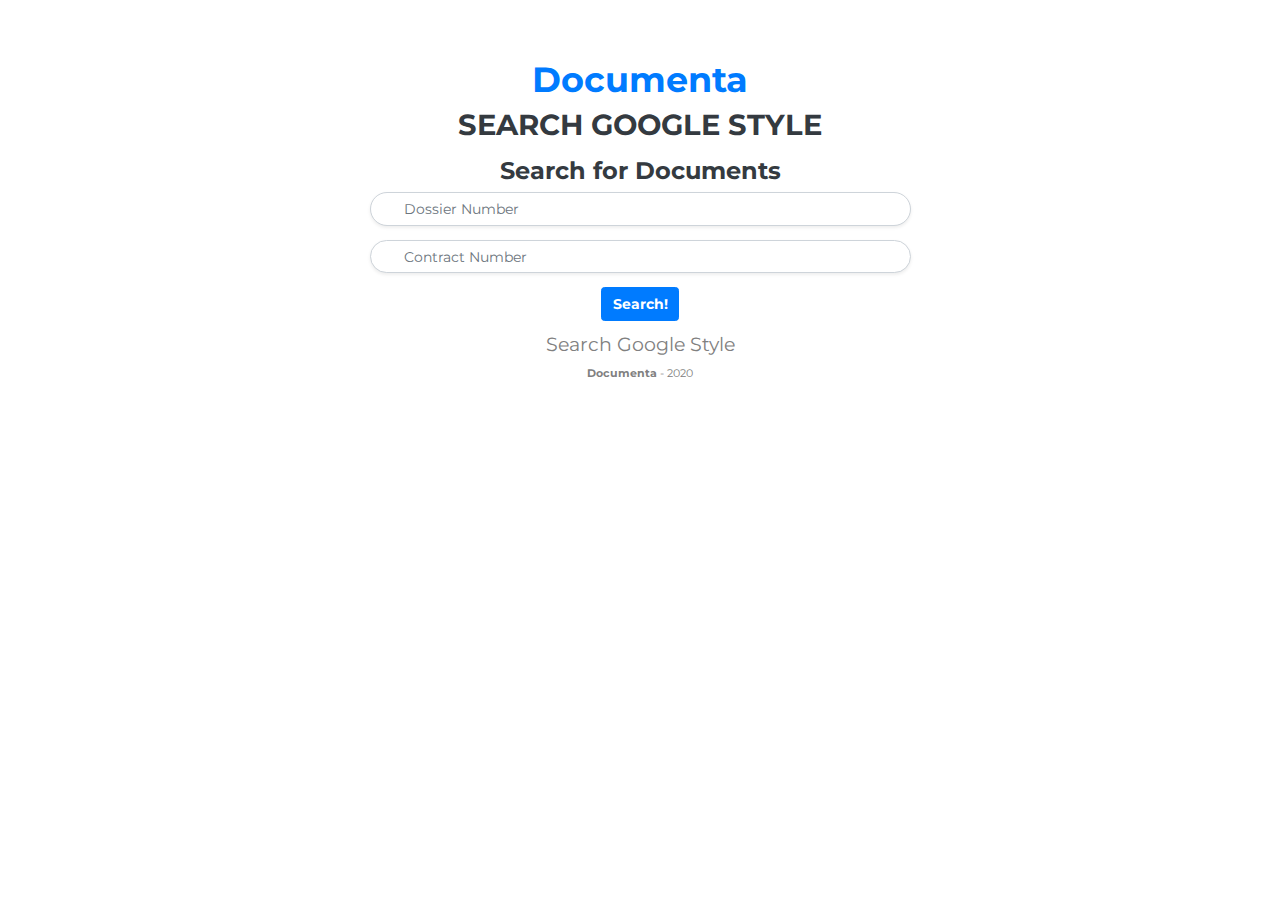
==== index.html @ 70a6fd19 "Add files via upload" ====
<!DOCTYPE html>
<html lang="en">
<head>
    <meta charset="UTF-8">
    <meta name="viewport" content="width=device-width, initial-scale=1.0">
    <meta http-equiv="X-UA-Compatible" content="ie=edge">
    <title>Search Page</title>
    <link rel="stylesheet" href="https://stackpath.bootstrapcdn.com/bootstrap/4.4.1/css/bootstrap.min.css" integrity="sha384-Vkoo8x4CGsO3+Hhxv8T/Q5PaXtkKtu6ug5TOeNV6gBiFeWPGFN9MuhOf23Q9Ifjh" crossorigin="anonymous">
    <link rel="stylesheet" href="https://use.fontawesome.com/releases/v5.7.0/css/all.css" integrity="sha384-lZN37f5QGtY3VHgisS14W3ExzMWZxybE1SJSEsQp9S+oqd12jhcu+A56Ebc1zFSJ" crossorigin="anonymous">
    <link rel="stylesheet" href="css/main.css">
    <script src="js/main.js"></script>
</head>
<body onload="ajaxToJsonData();">
    <main>
        <nav class="text-right text-primary p-2">
            <ul class="list-inline m-md-3">
                <li class="list-inline-item"><i class="fas fa-user"></i></li>
                <li class="list-inline-item"><i class="fas fa-calendar-alt"></i></li>
                <li class="list-inline-item"><i class="fas fa-star"></i></li>
            </ul>
        </nav>
        <article class="container text-center">
            <header>
                <h1 class="text-primary"><strong>Documenta</strong></h1>
                <h2 class="text-uppercase"><strong>Search Google Style</strong></h2>
            </header>
            <form id="mainForm" onsubmit="postTheSearchResults(this, event)" class="mx-auto p-2" autocomplete="off">
                <h3><strong>Search for Documents</strong></h3>
                <div class="form-group has-search">
                    <i class="fa fa-search form-control-feedback"></i>
                    <input type="search" name="Dossier" placeholder="Dossier Number" class="form-control rounded-pill shadow-sm">
                    <div id="matchList" class="list-group text-left position-absolute z-index-3"></div>
                </div>
                <div class="form-group has-search">
                    <i class="fa fa-search form-control-feedback"></i>
                    <input type="search" name="Contract" placeholder="Contract Number" class="form-control rounded-pill shadow-sm">
                </div>
                <button type="submit" class="btn btn-primary"><i class="fas fa-search"></i> <strong>Search!</strong></button>
            </form>
            <section id="dossier" class="d-none">
                <header>
                    <h3>Dossier List</h3>
                </header>
                <table class="table table-hover table-sm table-responsive-sm">
                    <thead class="thead-dark">
                        <tr>
                            <th>Nr.</th>
                            <th>Date</th>
                            <th>Requester</th>
                            <th>Broker</th>
                            <th>Customer</th>
                            <th>Value</th>
                            <th>Location</th>
                            <th>Attribute 01</th>
                            <th>Attribute 02</th>
                        </tr>
                    </thead>
                    <tbody>
                    </tbody>
                </table>
            </section>
            <section id="contract" class="d-none">
                <header>
                    <h3>Contract List</h3>
                </header>
                <table class="table table-hover table-sm table-responsive-sm">
                    <thead class="thead-dark">
                        <tr>
                            <th>Number</th>
                            <th>Date</th>
                            <th>Requester</th>
                            <th>Broker</th>
                            <th>Customer</th>
                            <th>Value</th>
                            <th>Location</th>
                            <th>Attribute 01</th>
                            <th>Attribute 02</th>
                        </tr>
                    </thead>
                    <tbody>
                        <tr>
                            <th scope="row">1</th>
                            <td>Alt</td>
                            <td>Alt</td>
                            <td>Alt</td>
                            <td>Alt</td>
                            <td>Alt</td>
                            <td>Alt</td>
                            <td>Alt</td>
                            <td>Alt</td>
                        </tr>
                        <tr>
                            <th scope="row">2</th>
                            <td>Alt</td>
                            <td>Alt</td>
                            <td>Alt</td>
                            <td>Alt</td>
                            <td>Alt</td>
                            <td>Alt</td>
                            <td>Alt</td>
                            <td>Alt</td>
                        </tr>
                        <tr>
                            <th scope="row">3</th>
                            <td>Alt</td>
                            <td>Alt</td>
                            <td>Alt</td>
                            <td>Alt</td>
                            <td>Alt</td>
                            <td>Alt</td>
                            <td>Alt</td>
                            <td>Alt</td>
                        </tr>
                    </tbody>
                </table>
            </section>
        </article>
    </main>
    <footer class="mb-0 text-center">
        <h3><small>Search Google Style</small></h3>
        <p><small><strong>Documenta</strong> - 2020 <i class="far fa-copyright"></i></small></p>
    </footer>
</body>
</html>
---- css/main.css ----
@import url('https://fonts.googleapis.com/css?family=Montserrat&display=swap');

/* Do The Text Responsive! */

html {
    font-size: 14px;
  }
  @media (min-width: 768px) {
    html {
      font-size: 14px;
    }
  }
  @media (min-width: 992px) {
    html {
      font-size: 14px;
    }

    form#mainForm{
      max-width: 50%;
    }
  }
  
  h1, .h1 {
    font-size: 2.48832rem;
  }
  
  h2, .h2 {
    font-size: 2.0736rem;
  }
  
  h3, .h3 {
    font-size: 1.728rem;
  }
  
  h4, .h4 {
    font-size: 1.44rem;
  }
  
  h5, .h5 {
    font-size: 1.2rem;
  }
  
  h6, .h6 {
    font-size: 1rem;
  }
  
  .display-4 {
    font-size: 3.48832rem;
  }
  
  .display-3 {
    font-size: 4.185984rem;
  }
  
  .display-2 {
    font-size: 5.0231808rem;
  }
  
  .display-1 {
    font-size: 6.02781696rem;
  }
  
  @media (min-width: 768px) {
    h1, .h1 {
      font-size: 2.48832rem;
    }
  
    h2, .h2 {
      font-size: 2.0736rem;
    }
  
    h3, .h3 {
      font-size: 1.728rem;
    }
  
    h4, .h4 {
      font-size: 1.44rem;
    }
  
    h5, .h5 {
      font-size: 1.2rem;
    }
  
    h6, .h6 {
      font-size: 1rem;
    }
  }

/* End */

body{
  font: normal 14px/120% "Montserrat", sans-serif;
  color: #343a40;
}

table,
thead,
tr,
tbody,
th,
td {
  text-align: center;
  vertical-align: middle;
}

#matchList{
  z-index: 3;
}

section{
  padding: 10px;
}

section table tbody{
  cursor: pointer;
}

footer{
    color: gray;
}

/* Bootstrap 4 text input with search icon */

.has-search .form-control {
    padding-left: 2.375rem;
}

.has-search .form-control-feedback {
    position: absolute;
    z-index: 2;
    display: block;
    width: 2.375rem;
    height: 2.375rem;
    line-height: 2.375rem;
    text-align: center;
    pointer-events: none;
    color: #aaa;
}
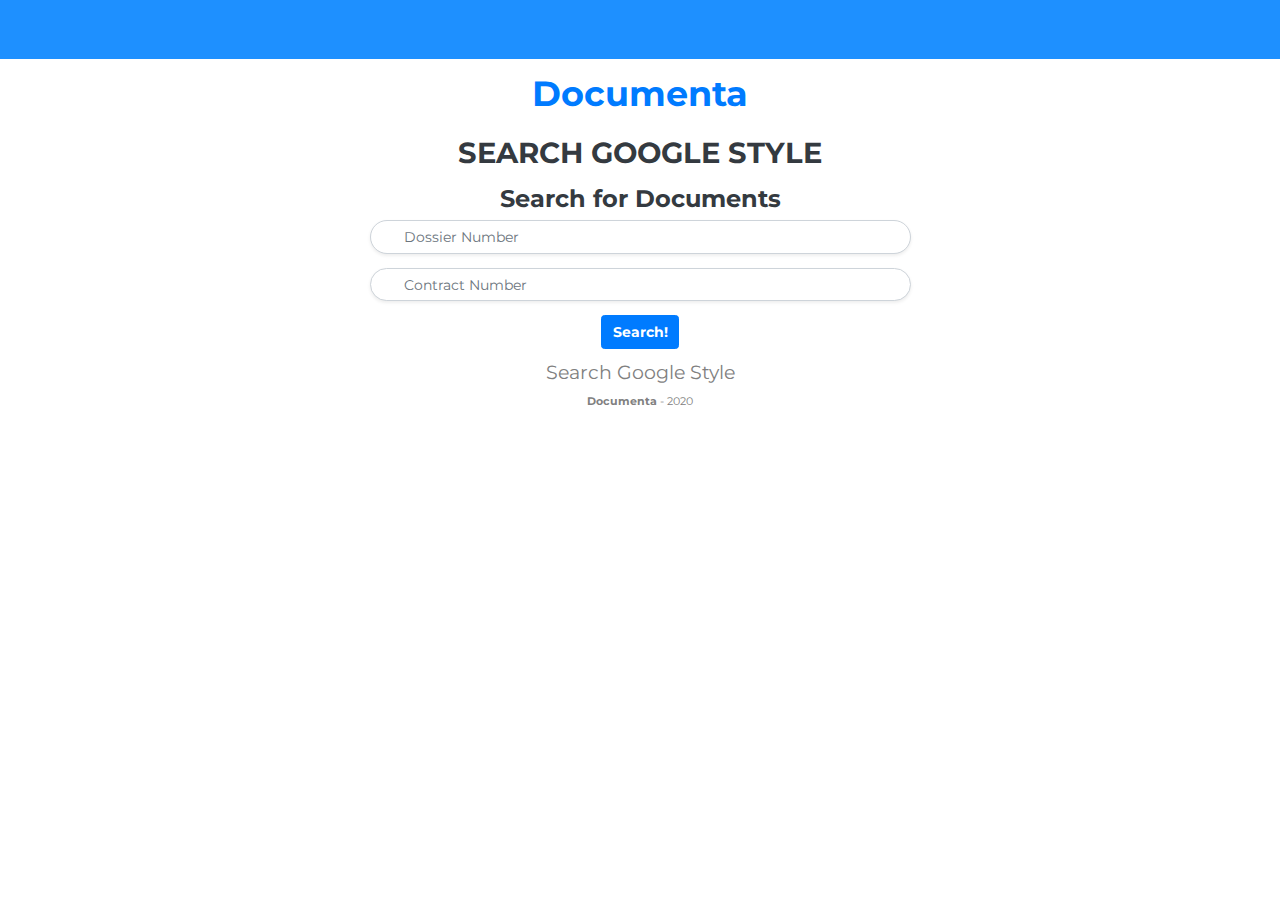
==== commit dd8d7dab: "Add files via upload" ====
--- a/index.html
+++ b/index.html
@@ -12,7 +12,7 @@
 </head>
 <body onload="ajaxToJsonData();">
     <main>
-        <nav class="text-right text-primary p-2">
+        <nav class="text-right text-light p-2">
             <ul class="list-inline m-md-3">
                 <li class="list-inline-item"><i class="fas fa-user"></i></li>
                 <li class="list-inline-item"><i class="fas fa-calendar-alt"></i></li>
@@ -21,7 +21,7 @@
         </nav>
         <article class="container text-center">
             <header>
-                <h1 class="text-primary"><strong>Documenta</strong></h1>
+                <h1 class="text-primary p-3"><a href="index.html"><strong>Documenta</strong></a></h1>
                 <h2 class="text-uppercase"><strong>Search Google Style</strong></h2>
             </header>
             <form id="mainForm" onsubmit="postTheSearchResults(this, event)" class="mx-auto p-2" autocomplete="off">
@@ -41,7 +41,7 @@
                 <header>
                     <h3>Dossier List</h3>
                 </header>
-                <table class="table table-hover table-sm table-responsive-sm">
+                <table class="table table-hover table-responsive-sm">
                     <thead class="thead-dark">
                         <tr>
                             <th>Nr.</th>
@@ -63,7 +63,7 @@
                 <header>
                     <h3>Contract List</h3>
                 </header>
-                <table class="table table-hover table-sm table-responsive-sm">
+                <table class="table table-hover table-responsive-sm">
                     <thead class="thead-dark">
                         <tr>
                             <th>Number</th>
@@ -77,41 +77,7 @@
                             <th>Attribute 02</th>
                         </tr>
                     </thead>
-                    <tbody>
-                        <tr>
-                            <th scope="row">1</th>
-                            <td>Alt</td>
-                            <td>Alt</td>
-                            <td>Alt</td>
-                            <td>Alt</td>
-                            <td>Alt</td>
-                            <td>Alt</td>
-                            <td>Alt</td>
-                            <td>Alt</td>
-                        </tr>
-                        <tr>
-                            <th scope="row">2</th>
-                            <td>Alt</td>
-                            <td>Alt</td>
-                            <td>Alt</td>
-                            <td>Alt</td>
-                            <td>Alt</td>
-                            <td>Alt</td>
-                            <td>Alt</td>
-                            <td>Alt</td>
-                        </tr>
-                        <tr>
-                            <th scope="row">3</th>
-                            <td>Alt</td>
-                            <td>Alt</td>
-                            <td>Alt</td>
-                            <td>Alt</td>
-                            <td>Alt</td>
-                            <td>Alt</td>
-                            <td>Alt</td>
-                            <td>Alt</td>
-                        </tr>
-                    </tbody>
+                    <tbody></tbody>
                 </table>
             </section>
         </article>
--- a/css/main.css
+++ b/css/main.css
@@ -93,12 +93,16 @@
   color: #343a40;
 }
 
+nav{
+  background-color: dodgerblue;
+}
+
 table,
 thead,
 tr,
 tbody,
 th,
-td {
+td{
   text-align: center;
   vertical-align: middle;
 }
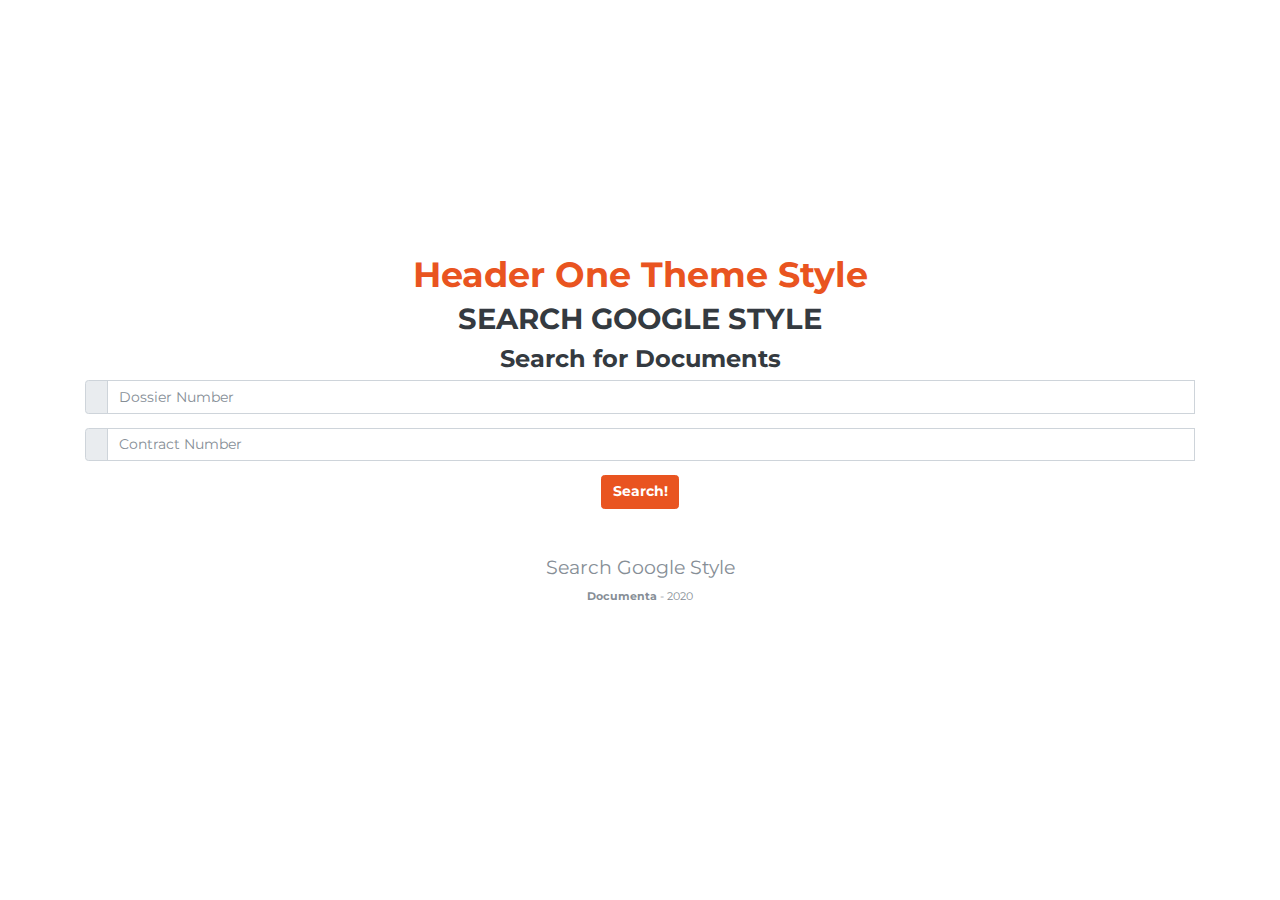
==== commit 8076e9ed: "Add files via upload" ====
--- a/index.html
+++ b/index.html
@@ -7,12 +7,13 @@
     <title>Search Page</title>
     <link rel="stylesheet" href="https://stackpath.bootstrapcdn.com/bootstrap/4.4.1/css/bootstrap.min.css" integrity="sha384-Vkoo8x4CGsO3+Hhxv8T/Q5PaXtkKtu6ug5TOeNV6gBiFeWPGFN9MuhOf23Q9Ifjh" crossorigin="anonymous">
     <link rel="stylesheet" href="https://use.fontawesome.com/releases/v5.7.0/css/all.css" integrity="sha384-lZN37f5QGtY3VHgisS14W3ExzMWZxybE1SJSEsQp9S+oqd12jhcu+A56Ebc1zFSJ" crossorigin="anonymous">
+    <link rel="stylesheet" href="css/bootstrap.css">
     <link rel="stylesheet" href="css/main.css">
     <script src="js/main.js"></script>
 </head>
-<body onload="ajaxToJsonData();">
-    <main>
-        <nav class="text-right text-light p-2">
+<body onload="ajaxToJsonData();" class="row h-100">
+    <main class="col-sm-12 my-auto">
+        <nav class="text-right text-light p-2 d-none">
             <ul class="list-inline m-md-3">
                 <li class="list-inline-item"><i class="fas fa-user"></i></li>
                 <li class="list-inline-item"><i class="fas fa-calendar-alt"></i></li>
@@ -21,23 +22,32 @@
         </nav>
         <article class="container text-center">
             <header>
-                <h1 class="text-primary p-3"><a href="index.html"><strong>Documenta</strong></a></h1>
+                <h1 class="text-primary"><a href="index.html"><strong>Header One Theme Style</strong></a></h1>
                 <h2 class="text-uppercase"><strong>Search Google Style</strong></h2>
+                <h3><strong>Search for Documents</strong></h3>
             </header>
-            <form id="mainForm" onsubmit="postTheSearchResults(this, event)" class="mx-auto p-2" autocomplete="off">
-                <h3><strong>Search for Documents</strong></h3>
-                <div class="form-group has-search">
-                    <i class="fa fa-search form-control-feedback"></i>
-                    <input type="search" name="Dossier" placeholder="Dossier Number" class="form-control rounded-pill shadow-sm">
-                    <div id="matchList" class="list-group text-left position-absolute z-index-3"></div>
+            <form id="mainForm" onsubmit="postTheSearchResults(this, event)" autocomplete="off">
+                <div class="input-group mb-3">
+                    <div class="input-group-prepend">
+                        <span class="input-group-text text-muted"><i class="fas fa-search"></i></span>
+                    </div>
+                    <input type="search" name="Dossier" placeholder="Dossier Number" class="form-control">
+                    <div id="matchContainer" class="position-relative w-100">
+                        <div id="matchList" class="list-group text-left position-absolute w-100"></div>
+                    </div>
                 </div>
-                <div class="form-group has-search">
-                    <i class="fa fa-search form-control-feedback"></i>
-                    <input type="search" name="Contract" placeholder="Contract Number" class="form-control rounded-pill shadow-sm">
+                <div class="input-group mb-3">
+                    <div class="input-group-prepend">
+                        <span class="input-group-text text-muted"><i class="fas fa-search"></i></span>
+                    </div>
+                    <input type="search" name="Contract" placeholder="Contract Number" class="form-control">
+                    <div id="matchContainer" class="position-relative w-100">
+                        <div id="matchList" class="list-group text-left position-absolute w-100"></div>
+                    </div>
                 </div>
                 <button type="submit" class="btn btn-primary"><i class="fas fa-search"></i> <strong>Search!</strong></button>
             </form>
-            <section id="dossier" class="d-none">
+            <section id="dossier" class="my-3 d-none">
                 <header>
                     <h3>Dossier List</h3>
                 </header>
@@ -81,10 +91,10 @@
                 </table>
             </section>
         </article>
+        <footer class="my-5 text-center text-muted">
+            <h3><small>Search Google Style</small></h3>
+            <p><small><strong>Documenta</strong> - 2020 <i class="far fa-copyright"></i></small></p>
+        </footer>
     </main>
-    <footer class="mb-0 text-center">
-        <h3><small>Search Google Style</small></h3>
-        <p><small><strong>Documenta</strong> - 2020 <i class="far fa-copyright"></i></small></p>
-    </footer>
 </body>
 </html>--- a/css/main.css
+++ b/css/main.css
@@ -13,10 +13,6 @@
   @media (min-width: 992px) {
     html {
       font-size: 14px;
-    }
-
-    form#mainForm{
-      max-width: 50%;
     }
   }
   
@@ -88,39 +84,25 @@
 
 /* End */
 
+html, body {
+  height: 100%;
+}
+
 body{
   font: normal 14px/120% "Montserrat", sans-serif;
   color: #343a40;
 }
 
-nav{
-  background-color: dodgerblue;
-}
-
-table,
-thead,
-tr,
-tbody,
-th,
-td{
-  text-align: center;
-  vertical-align: middle;
+nav img{
+  height: 20px;
 }
 
 #matchList{
   z-index: 3;
 }
 
-section{
-  padding: 10px;
-}
-
 section table tbody{
   cursor: pointer;
-}
-
-footer{
-    color: gray;
 }
 
 /* Bootstrap 4 text input with search icon */
